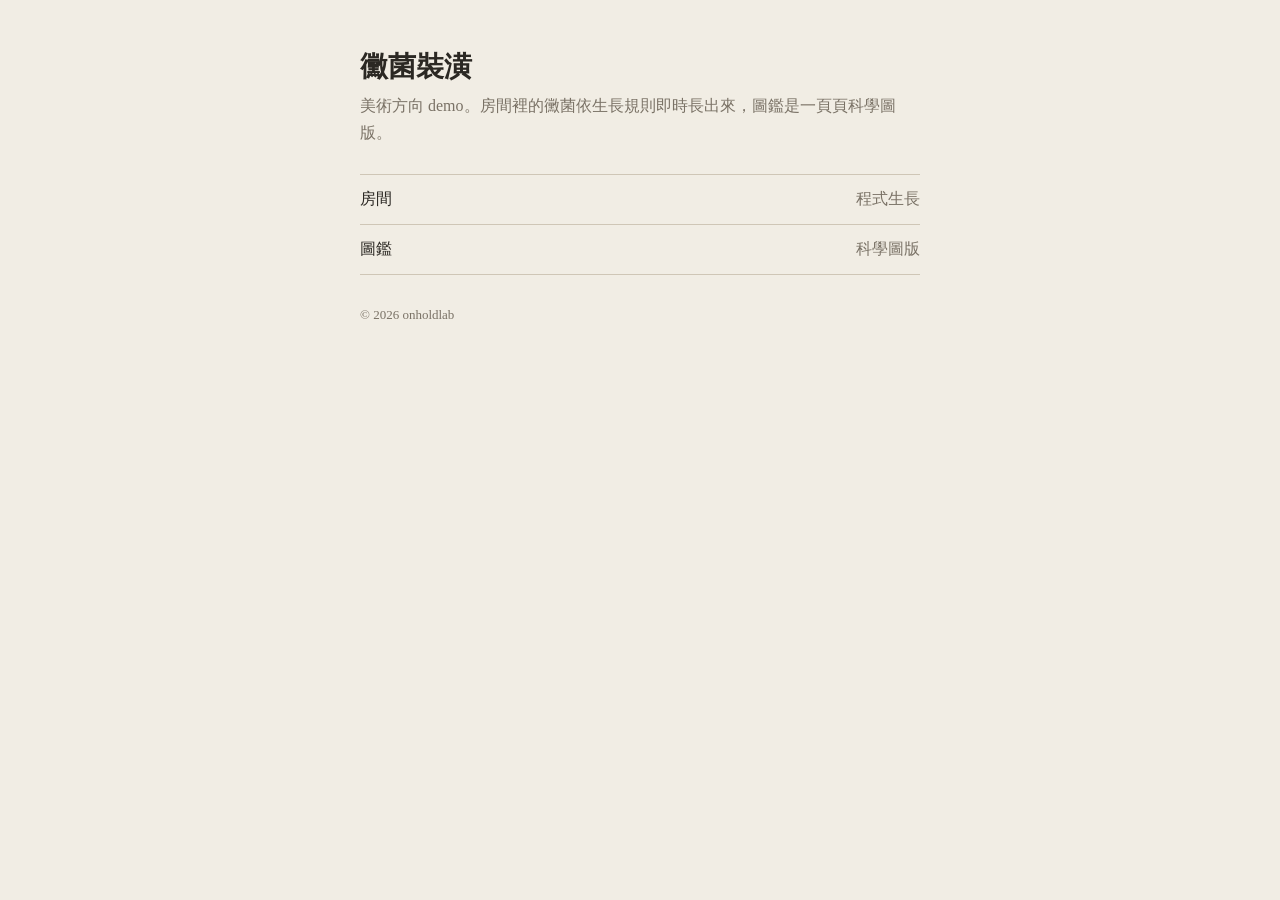
==== index.html @ d3ffa207 "放入第 2 輪美術方向：房間用程式生長、圖鑑用科學圖版 Co-Authored-By: Claude Opus 5.5 <noreply@anthropic.com> Claude-Session: " ====
<!doctype html>
<html lang="zh-Hant">
<head>
<meta charset="utf-8">
<meta name="viewport" content="width=device-width,initial-scale=1,viewport-fit=cover">
<title>黴菌裝潢</title>
<meta name="description" content="用黴菌裝潢房子：房間裡的黴菌依生長規則即時長出來，圖鑑是一頁頁科學圖版。">
<style>
:root{--bg:#f1ede4;--fg:#2b2823;--muted:#7a7266;--line:#cfc6b6}
@media (prefers-color-scheme:dark){:root{--bg:#1c1b19;--fg:#ece6da;--muted:#a39b8e;--line:#3d3a34;color-scheme:dark}}
html,body{margin:0;background:var(--bg);color:var(--fg);font-family:"Noto Serif TC","Songti TC",serif}
main{max-width:560px;margin:0 auto;padding:48px max(16px,env(safe-area-inset-right,0px)) 48px max(16px,env(safe-area-inset-left,0px))}
h1{font-size:28px;margin:0 0 6px;font-weight:600}
p{color:var(--muted);margin:0 0 28px;line-height:1.7}
a{display:flex;justify-content:space-between;gap:12px;padding:14px 0;color:var(--fg);text-decoration:none;border-top:1px solid var(--line)}
a:last-of-type{border-bottom:1px solid var(--line)}
a span{color:var(--muted)}
footer{margin-top:32px;color:var(--muted);font-size:13px}
</style>
</head>
<body>
<main>
<h1>黴菌裝潢</h1>
<p>美術方向 demo。房間裡的黴菌依生長規則即時長出來，圖鑑是一頁頁科學圖版。</p>
<a href="directions/1-procedural/index.html">房間<span>程式生長</span></a>
<a href="directions/2-plate/index.html">圖鑑<span>科學圖版</span></a>
<footer>© 2026 onholdlab</footer>
</main>
</body>
</html>
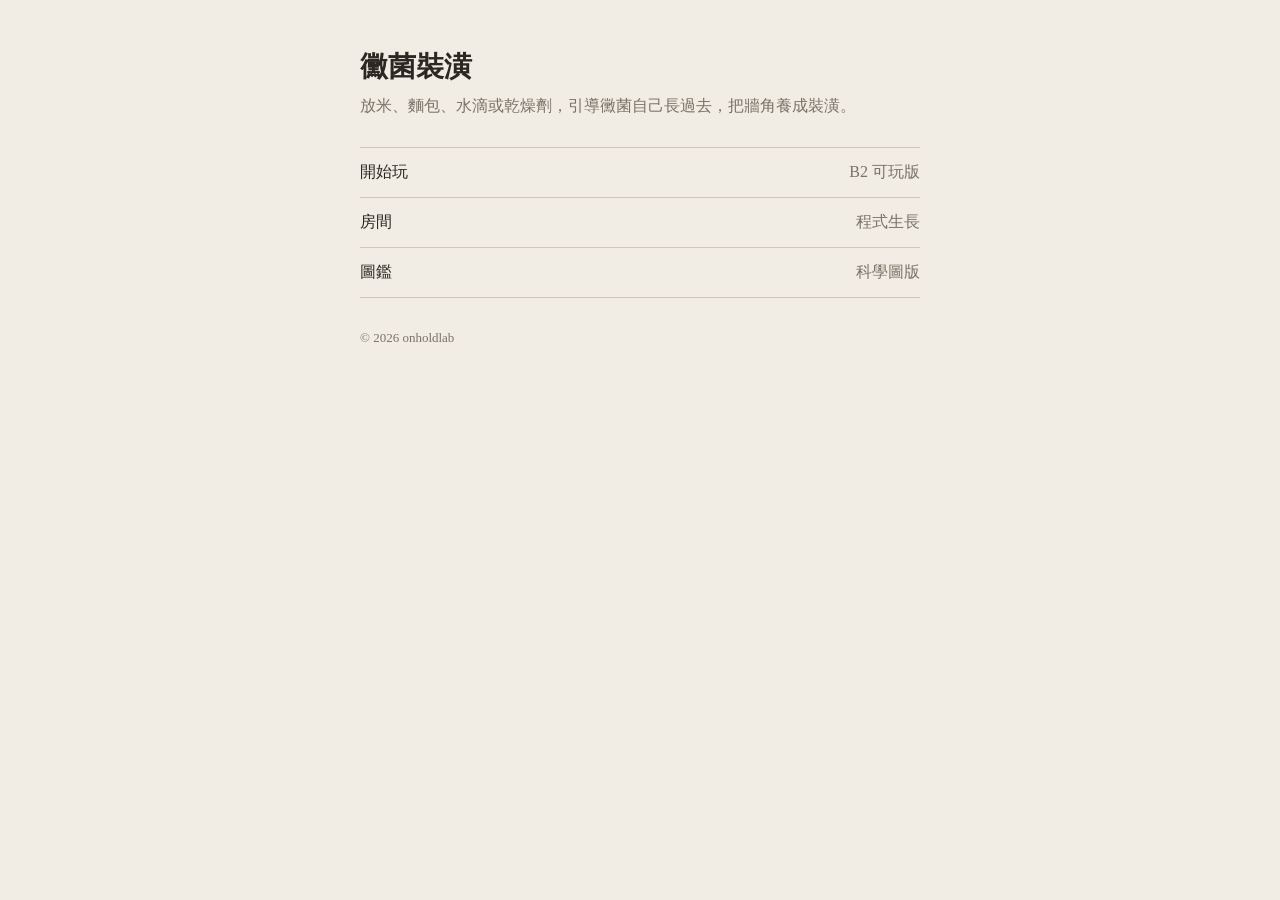
==== commit eacc4dfb: "B2 最小可玩版本：一個牆角，引導黴菌生長 Co-Authored-By: Claude Opus 5.5 <noreply@anthropic.com> Claude-Session: https:" ====
--- a/index.html
+++ b/index.html
@@ -21,7 +21,8 @@
 <body>
 <main>
 <h1>黴菌裝潢</h1>
-<p>美術方向 demo。房間裡的黴菌依生長規則即時長出來，圖鑑是一頁頁科學圖版。</p>
+<p>放米、麵包、水滴或乾燥劑，引導黴菌自己長過去，把牆角養成裝潢。</p>
+<a href="game/index.html">開始玩<span>B2 可玩版</span></a>
 <a href="directions/1-procedural/index.html">房間<span>程式生長</span></a>
 <a href="directions/2-plate/index.html">圖鑑<span>科學圖版</span></a>
 <footer>© 2026 onholdlab</footer>
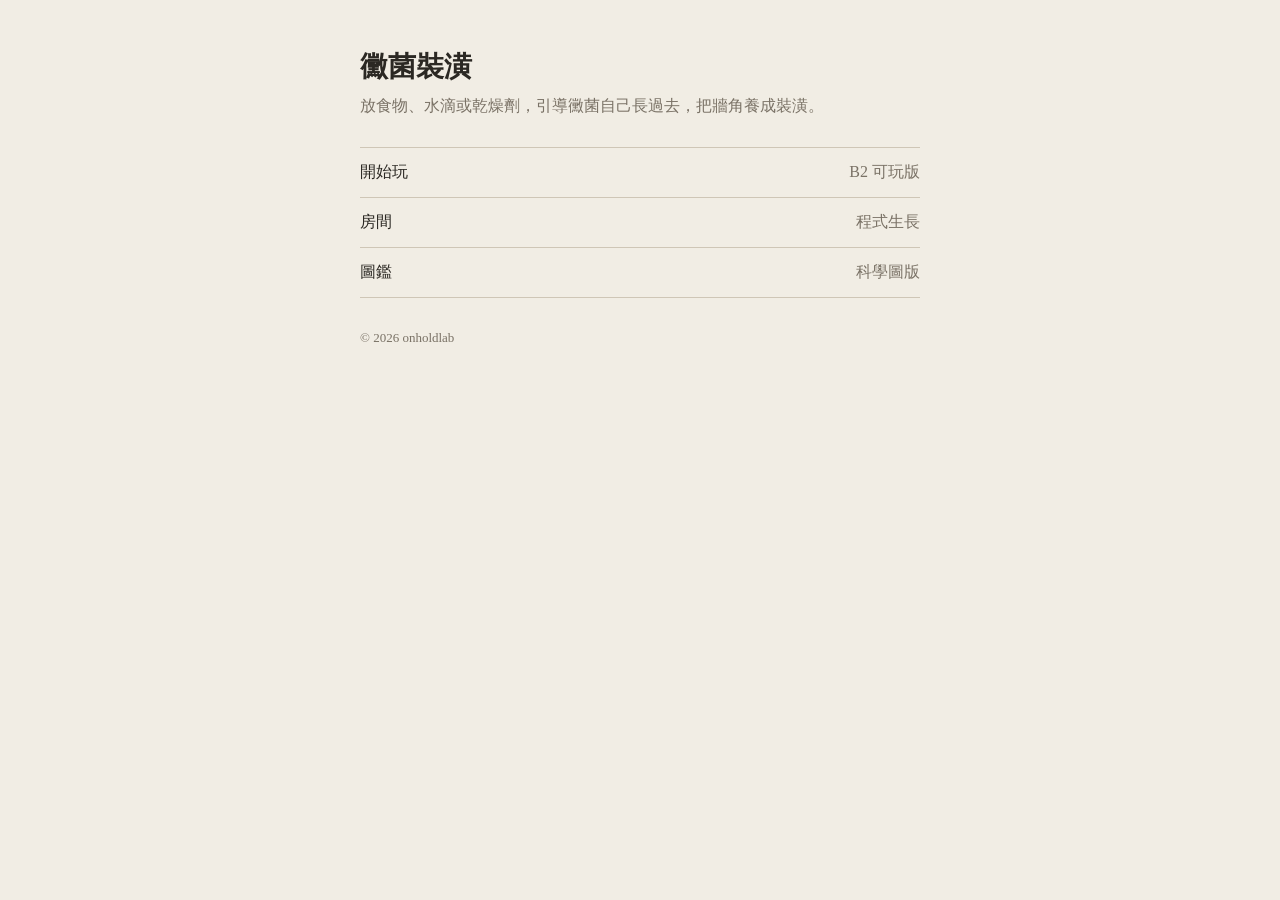
==== commit e746afd9: "圖鑑擴充到 15 張、漸進提示、猜想卡有畫面呈現 Co-Authored-By: Claude Opus 5.5 <noreply@anthropic.com> Claude-Session: htt" ====
--- a/index.html
+++ b/index.html
@@ -21,7 +21,7 @@
 <body>
 <main>
 <h1>黴菌裝潢</h1>
-<p>放米、麵包、水滴或乾燥劑，引導黴菌自己長過去，把牆角養成裝潢。</p>
+<p>放食物、水滴或乾燥劑，引導黴菌自己長過去，把牆角養成裝潢。</p>
 <a href="game/index.html">開始玩<span>B2 可玩版</span></a>
 <a href="directions/1-procedural/index.html">房間<span>程式生長</span></a>
 <a href="directions/2-plate/index.html">圖鑑<span>科學圖版</span></a>
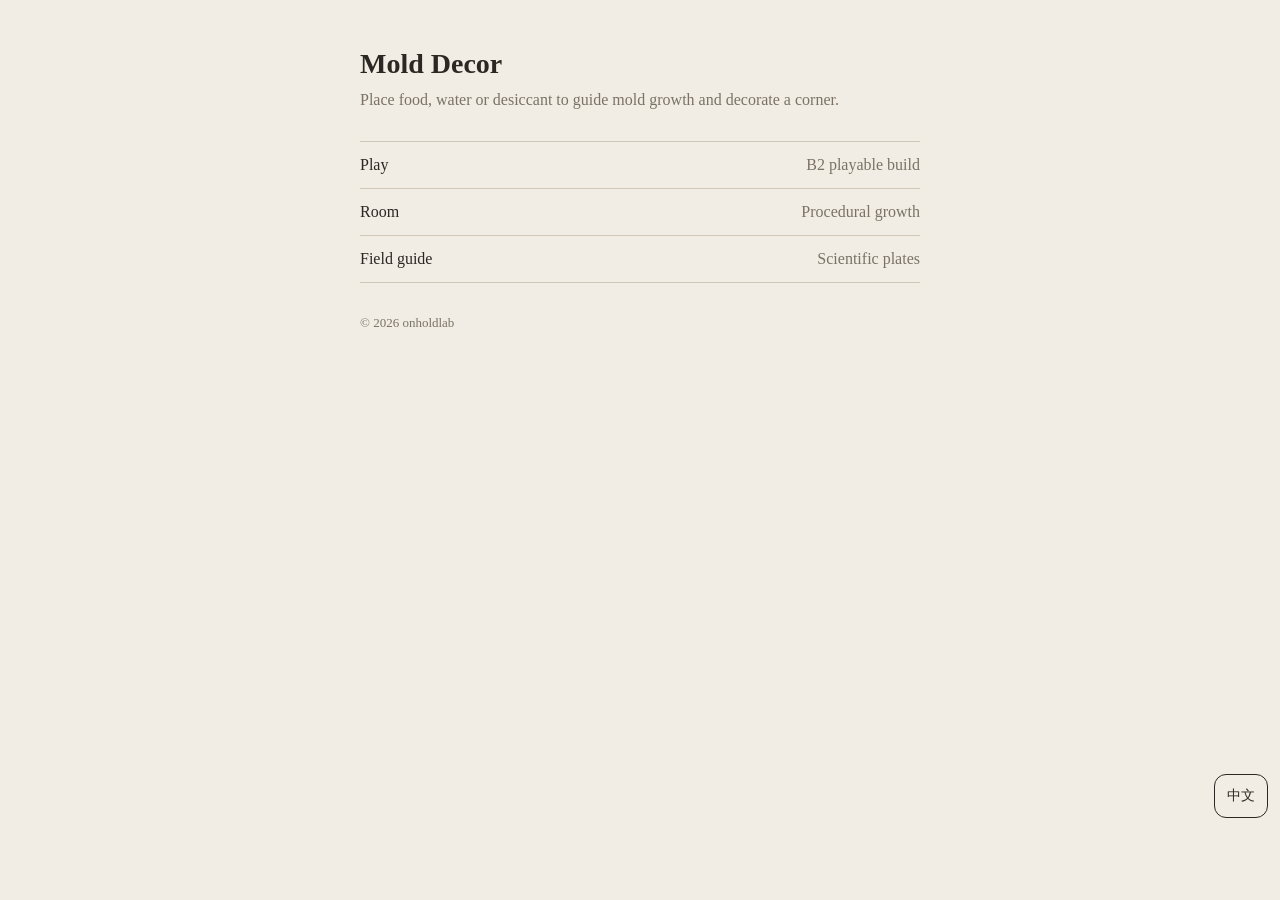
==== commit 090a20fc: "Enable bilingual interface, dynamic messages and language switching" ====
--- a/index.html
+++ b/index.html
@@ -17,7 +17,7 @@
 a span{color:var(--muted)}
 footer{margin-top:32px;color:var(--muted);font-size:13px}
 </style>
-</head>
+<script src="locale.js"></script></head>
 <body>
 <main>
 <h1>黴菌裝潢</h1>
